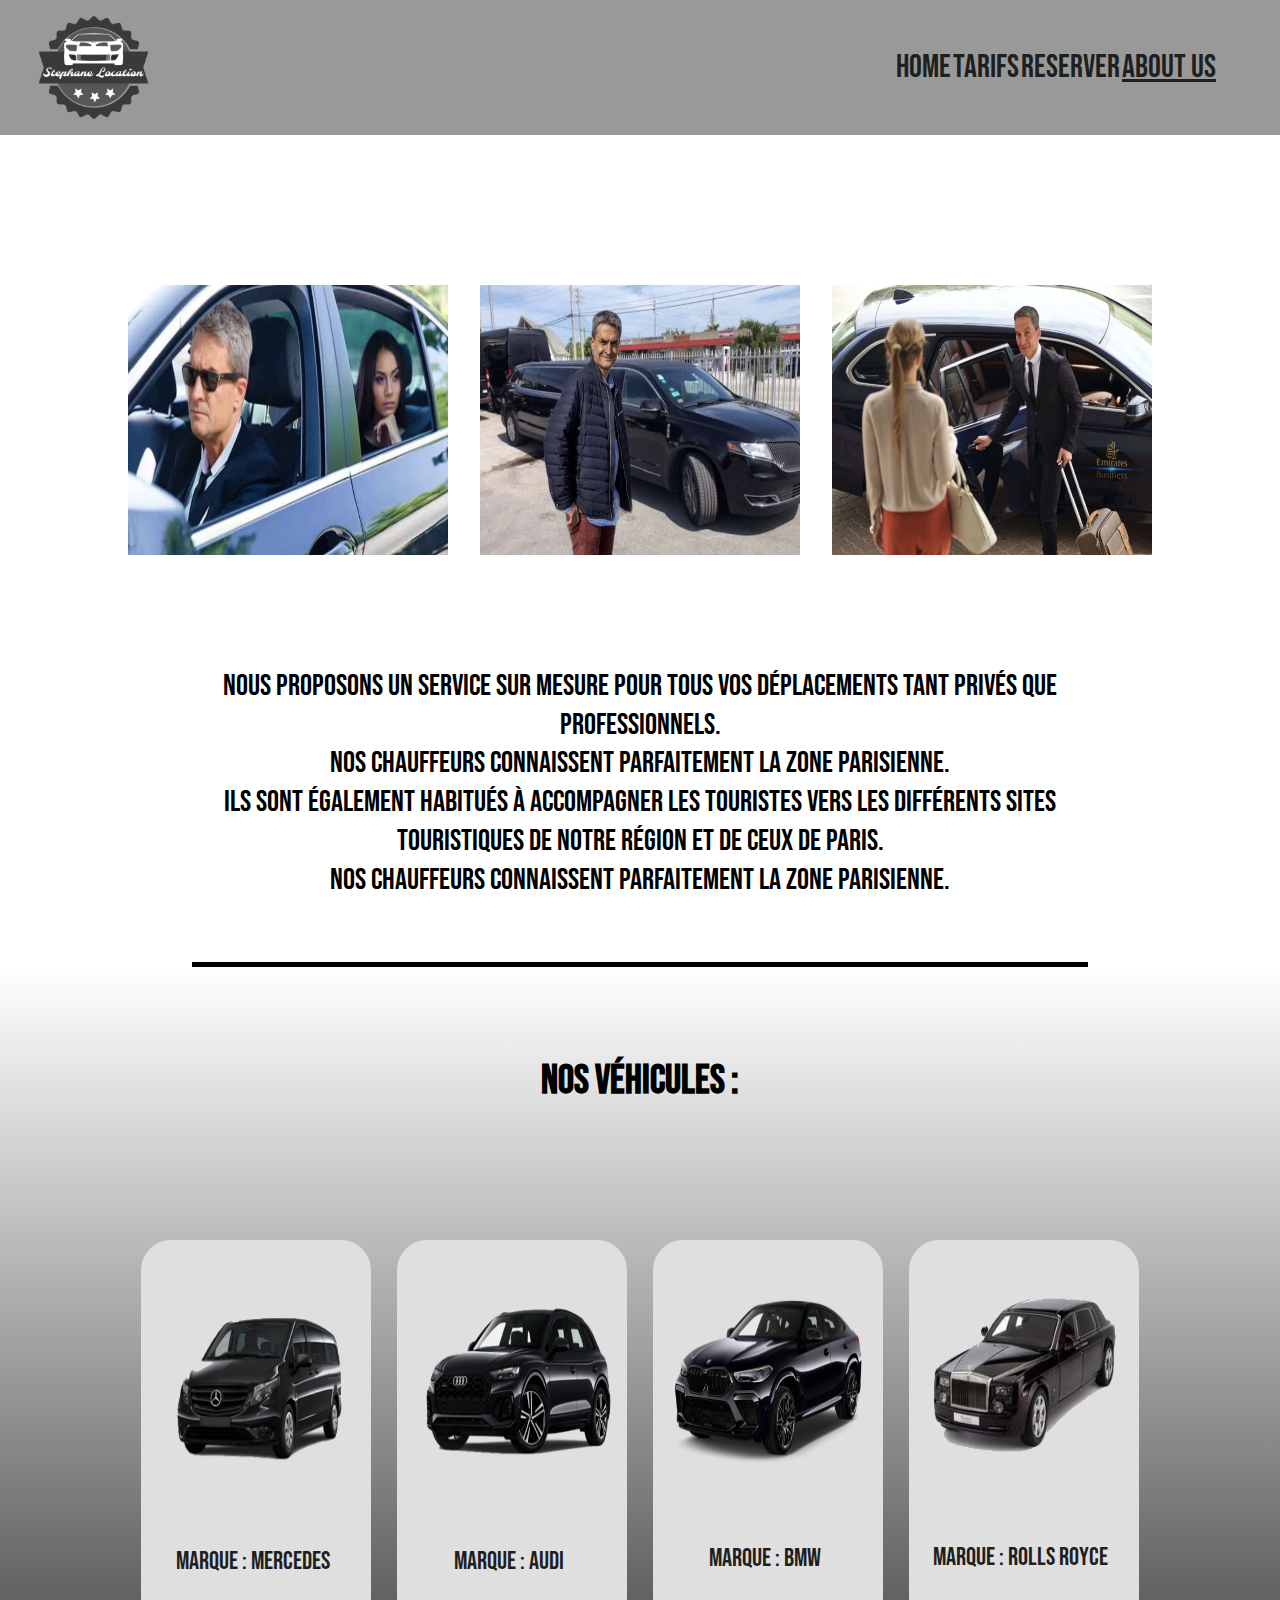
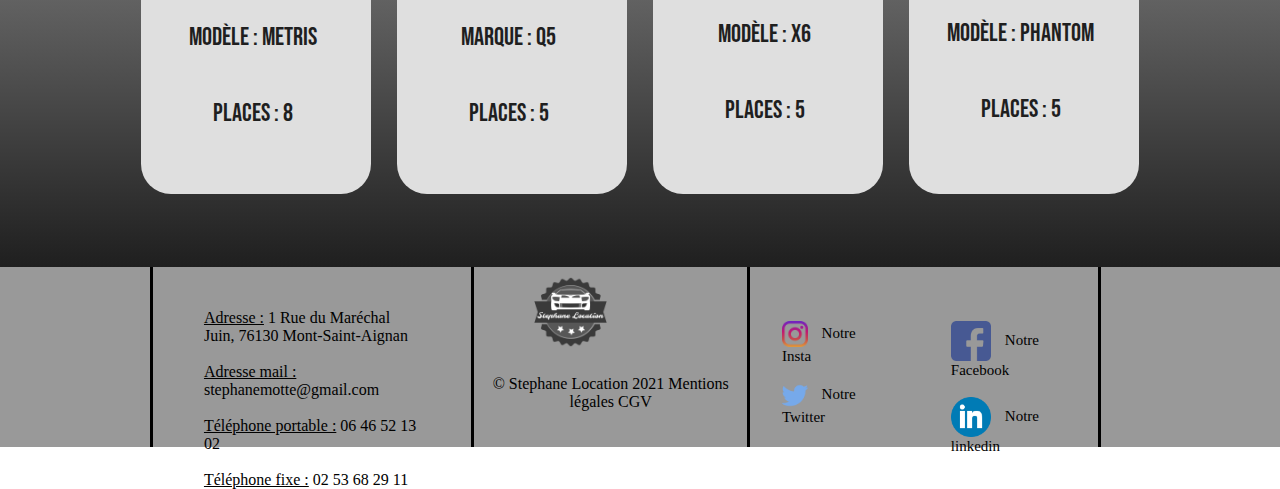
==== index.html @ 79b93d8c "first commit" ====
<!DOCTYPE html>
<html lang="en">
  <head>
    <meta charset="UTF-8" />
    <meta http-equiv="X-UA-Compatible" content="IE=edge" />
    <meta name="viewport" content="width=device-width, initial-scale=1.0" />
    <link rel="preconnect" href="https://fonts.googleapis.com" />
    <link rel="preconnect" href="https://fonts.gstatic.com" crossorigin />
    <link
      href="https://fonts.googleapis.com/css2?family=Bebas+Neue&display=swap"
      rel="stylesheet"
    />
    <link rel="preconnect" href="https://fonts.googleapis.com" />
    <link rel="preconnect" href="https://fonts.gstatic.com" crossorigin />
    <link
      href="https://fonts.googleapis.com/css2?family=Outfit:wght@500&display=swap"
      rel="stylesheet"
    />
    <link rel="stylesheet" href="./footer.css" />
    <link rel="stylesheet" href="./navbar.css" />
    <link rel="stylesheet" href="./index.css" />

    <title>Document</title>
  </head>

  <body>
    <header>
      <div class="navbar">
        <img
          id="logo"
          src="./img/ed33662d6f084adeb36894e1caba714b.png"
          alt=""
          onclick="window.location.href = './index.html'"
        />

        <div class="infos-navbar">
          <a id="home" href="./index.html">HOME</a>
          <a id="tarifs-navbar" href="./tarif.html">TARIFS</a>
          <a>RESERVER</a>
          <a id="aboutus-color" href="#about-us">ABOUT US</a>
        </div>
      </div>
    </header>

    <div class="img">
      <div><img id="img1" src="./img/IMG_9369.JPG" alt="" /></div>
      <div><img id="img2" src="./img/IMG_9370.JPG" alt="" /></div>
      <div><img id="img3" src="./img/IMG_9371.JPG" alt="" /></div>
    </div>
    <div class="text">
      <label>
        Nous proposons un service sur mesure pour tous vos déplacements tant
        privés que professionnels.
      </label>
      <br />
      <label>Nos chauffeurs connaissent parfaitement la zone Parisienne.</label>
      <br />
      <label
        >Ils sont également habitués à accompagner les touristes vers les
        différents sites touristiques de notre région et de ceux de
        Paris.</label
      >
      <br />
      <label>
        Nos chauffeurs connaissent parfaitement la zone Parisienne.</label
      >
    </div>

    <div class="div-principal-veh">
      <div>
        <h1 id="titre">Nos Véhicules :</h1>
        <div class="div-vehicules">
          <div class="form">
            <img id="mercedes" src="./img/7.1606327371.png" alt="" />
            <label class="label">Marque : Mercedes</label>

            <label class="label">Modèle : Metris </label>

            <label class="label">Places : 8</label>
          </div>
          <div class="form">
            <img
              id="audi"
              alt=""
              src="./img/audi_21q5editiononesu2fb_grismanhattanmetallise.png"
            />
            <label class="label">Marque : Audi</label>

            <label class="label">Marque : Q5</label>

            <label class="label">Places : 5</label>
          </div>
          <div class="form">
            <img
              id="bmw"
              alt=""
              src="./img/bmw_20x6mcomptn4wdsu3b_angularfront.png"
            />
            <label class="label">Marque : BMW</label>

            <label class="label">Modèle : X6</label>

            <label class="label">Places : 5</label>
          </div>
          <div class="form">
            <img id="rolls" alt="" src="./img/610Eoo-vFYL._SL1500_.png" />
            <label class="label">Marque : Rolls Royce</label>

            <label class="label">Modèle : Phantom</label>

            <label class="label">Places : 5</label>
          </div>
        </div>
      </div>
    </div>
    <div id="about-us" class="footer">
      <div class="div-titre-footer">
        <label class="footer-titre"></label>
        <div class="info-contact">
          <br />
          <div>
            <label class="style-label-contact">Adresse :</label>

            <a
              id="google-map"
              target="blank"
              href="https://www.google.com/maps/search/1+Rue+du+Mar%C3%A9chal+Juin,+76130+Mont-Saint-Aignan/@49.4630595,1.0636206,19.75z"
            >
              1 Rue du Maréchal Juin, 76130 Mont-Saint-Aignan
            </a>
          </div>
          <br />
          <div>
            <label class="style-label-contact">Adresse mail :</label>
            <label> stephanemotte@gmail.com</label>
          </div>
          <br />
          <div>
            <label class="style-label-contact">Téléphone portable :</label>
            <label>06 46 52 13 02</label>
          </div>
          <br />
          <div>
            <label class="style-label-contact">Téléphone fixe :</label>
            <label>02 53 68 29 11</label>
          </div>
        </div>
      </div>

      <div class="div-milieu">
        <img
          src="./img/ed33662d6f084adeb36894e1caba714b.png"
          id="logo-footer"
          alt=""
          onclick="window.location.href = './index.html'"
        />
        <label>© Stephane Location 2021 Mentions légales CGV</label>
      </div>
      <div class="réseaux-footer">
        <div class="instagram-twitter">
          <div class="instagram">
            <img src="./img/instagram.png" alt="logo" />
            <a
              href="https://www.instagram.com/sem/campaign/emailsignup/?campaign_id=13560899667&extra_1=s|c|547348932193|e|instagram%20%27|&placement=&creative=547348932193&keyword=instagram%20%27&partner_id=googlesem&extra_2=campaignid%3D13560899667%26adgroupid%3D126262412054%26matchtype%3De%26network%3Dg%26source%3Dnotmobile%26search_or_content%3Ds%26device%3Dc%26devicemodel%3D%26adposition%3D%26target%3D%26targetid%3Dkwd-1321618851291%26loc_physical_ms%3D9056146%26loc_interest_ms%3D%26feeditemid%3D%26param1%3D%26param2%3D&gclid=CjwKCAiA1uKMBhAGEiwAxzvX9ywAiK27RD-Z_Ke6WyhbWkCuElqEAxH-g4LJFf9JjdGgRRWyn7A29xoC4Q0QAvD_BwE"
              >Notre Insta</a
            >
          </div>
          <br />
          <div class="twitter">
            <img src="./img/twitter.png" alt="logo" />
            <a href="https://twitter.com/?lang=en">Notre Twitter</a>
          </div>
        </div>
        <div class="link-facebook">
          <div class="facebook">
            <img src="./img/facebook.png" alt="logo" />
            <a href="https://www.facebook.com/">Notre Facebook</a>
          </div>
          <br />
          <div class="linkedin">
            <img src="./img/317750_linkedin_icon.png" alt="logo" />
            <a href="https://www.linkedin.com/">Notre linkedin</a>
          </div>
        </div>
      </div>
    </div>
  </body>
</html>
---- footer.css ----
.footer {
  background-color: rgb(153, 153, 153);
  width: 100%;
  height: 20vh;
  display: flex;
  flex-direction: row;
  justify-content: space-between;
  margin-bottom: 0;
}

.footer-titre {
  color: black;
  font-size: 30px;
  font-family: Cambria, Cochin, Georgia, Times, "Times New Roman", serif;
}

.div-titre-footer {
  margin-left: 11.7vw;
  display: flex;
  flex-direction: row;
  justify-content: space-between;
  width: 30vw;
}

.info-contact {
  display: flex;
  flex-direction: column;
  border-left: 3px solid black;
  border-right: solid 3px black;
  padding-left: 4vw;
  padding-top: 2.6vh;
  padding-right: 4vw;
  color: black;
  font-size: 16px;
}

#google-map {
  color: black;
  text-decoration: none;
}

#google-map:hover {
  color: rgb(40, 104, 224);
  text-decoration: underline;
}

.style-label-contact {
  text-decoration: underline;
}

.réseaux-footer {
  border-left: solid 3px black;
  border-right: solid 3px black;
  margin-right: 14vw;
  display: flex;
  flex-direction: row;
  justify-content: space-between;
  padding-top: 3.5vh;
}

.instagram-twitter {
  margin-left: 2.5vw;
  padding-top: 2.5vh;
}

.instagram-twitter > div > img {
  width: 2vw;
}

.link-facebook {
  padding-top: 2.5vh;
  margin-left: 6vw;
  margin-right: 2.5vw;
}

.link-facebook > div > img {
  width: 40px;
}
.instagram > a {
  text-decoration: none;
  color: black;
  font-size: 15px;
  margin-left: 10px;
}

.instagram > img {
  display: inline-block;
  vertical-align: middle;
}
.twitter > a {
  text-decoration: none;
  color: black;
  font-size: 15px;
  margin-left: 10px;
}

.twitter > img {
  display: inline-block;
  vertical-align: middle;
}
.facebook > a {
  text-decoration: none;
  color: black;
  font-size: 15px;
  margin-left: 10px;
}

.facebook > img {
  display: inline-block;
  vertical-align: middle;
}
.linkedin > a {
  text-decoration: none;
  color: black;
  font-size: 15px;
  margin-left: 10px;
}

.linkedin > img {
  display: inline-block;
  vertical-align: middle;
}

#logo-footer {
  width: 7vw;
  margin-bottom: 2vh;
  margin-left: 4vw;
}

.div-milieu {
  display: flex;
  flex-direction: column;
  text-align: center;
}
---- navbar.css ----
@import url("https://fonts.googleapis.com/css2?family=Outfit:wght@500&display=swap");
@import url("https://fonts.googleapis.com/css2?family=Bebas+Neue&display=swap");

.navbar {
  width: 100vw;
  height: 15vh;
  background-color: rgb(153, 153, 153);
  color: #1f1f1f;

  display: flex;
  flex-direction: row;
  justify-content: space-between;
  font-family: "Bebas Neue", cursive;
  font-size: 32px;
}

.infos-navbar {
  margin-top: auto;
  margin-bottom: auto;
  display: flex;
  flex-direction: row;
  justify-content: space-between;
  width: 25vw;
  margin-right: 5vw;
}

#logo {
  margin-left: 2vw;
}

#home {
  color: #1f1f1f;
  text-decoration: none;
}

#home:hover {
  color: white;
}

#tarifs-navbar {
  color: #1f1f1f;
  text-decoration: none;
}

#tarifs-navbar:hover {
  color: white;
}

#aboutus-color {
  color: #1f1f1f;
}

#aboutus-color:hover {
  color: white;
}
---- index.css ----
body {
  margin: 0;
  display: flex;
  background-color: white;
  flex-direction: column;
  overflow-x: hidden;
}

.img {
  display: flex;
  flex-direction: row;
  justify-content: space-between;
  width: 80vw;
  margin-top: 150px;
  padding-left: 2vw;
  padding-right: 2vw;
  margin-left: auto;
  margin-right: auto;
}

#img1 {
  width: 25vw;
  height: 30vh;
}

#img2 {
  width: 25vw;
  height: 30vh;
}

#img3 {
  width: 25vw;
  height: 30vh;
}

.text {
  text-align: center;
  width: 70vw;
  margin-left: auto;
  margin-right: auto;
  margin-top: 12vh;
  font-size: 30px;
  line-height: 4.3vh;
  font-family: "Bebas Neue", cursive;
  padding-bottom: 7vh;
  border-bottom: black solid 5px;
}
.div-vehicules {
  display: flex;
  flex-direction: row;
  justify-content: space-between;
  width: 80vw;
  margin-left: auto;
  margin-right: auto;
  /* background-color: #1f1f1f; */
  margin-top: 10vh;
  padding-top: 5vh;
  padding-right: 5vw;
  padding-left: 5vw;
}

.form {
  width: 15vw;
  height: 60vh;
  background-color: rgb(223, 223, 223);
  border-radius: 30px;
  margin: auto;
  padding-left: 1.5vw;
  padding-top: 1.5vh;
  padding-right: 1.5vw;
  color: #1f1f1f;
  display: flex;
  flex-direction: column;
}
#mercedes {
  width: 15vw;
  height: 25vh;
  margin-left: 0.2vw;
  margin-bottom: 7.5vh;
}

.div-principal-veh {
  display: flex;
  flex-direction: column;
  background: linear-gradient(white, #1f1f1f);
  height: 100vh;
  width: 100vw;
}

#titre {
  margin-top: 10vh;
  text-align: center;
  font-family: "Bebas Neue", cursive;
  font-size: 40px;
}

#audi {
  width: 16vw;
  height: 25vh;
  margin-top: 2vh;
  margin-bottom: 5.5vh;
}

#bmw {
  width: 15vw;
  height: 22vh;
  margin-top: 3.5vh;
  margin-bottom: 6.6vh;
}

#rolls {
  width: 15vw;
  height: 19vh;
  margin-top: 4vh;
  margin-bottom: 9vh;
}

.label {
  font-size: 25px;
  color: #1f1f1f;
  text-align: center;
  margin-right: 0.5vw;
  margin-bottom: 5vh;
  font-family: "Bebas Neue", cursive;
}
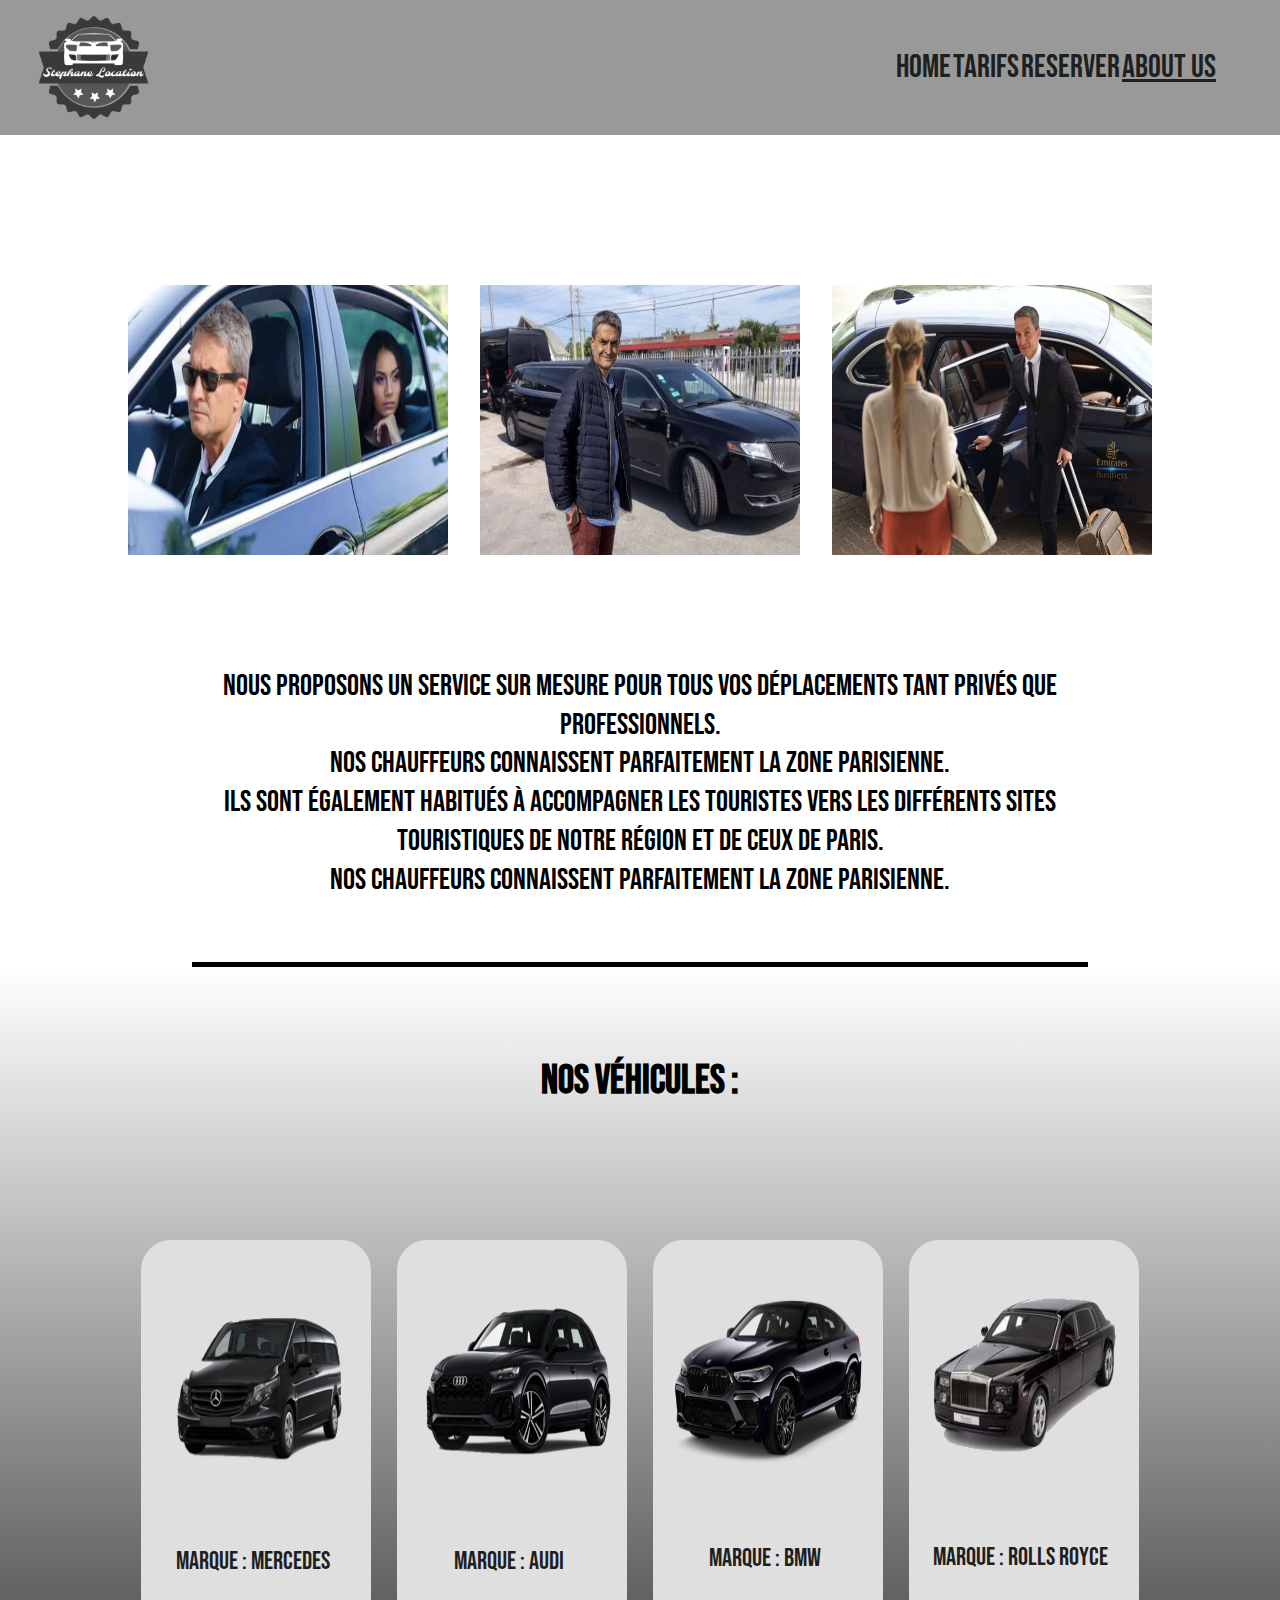
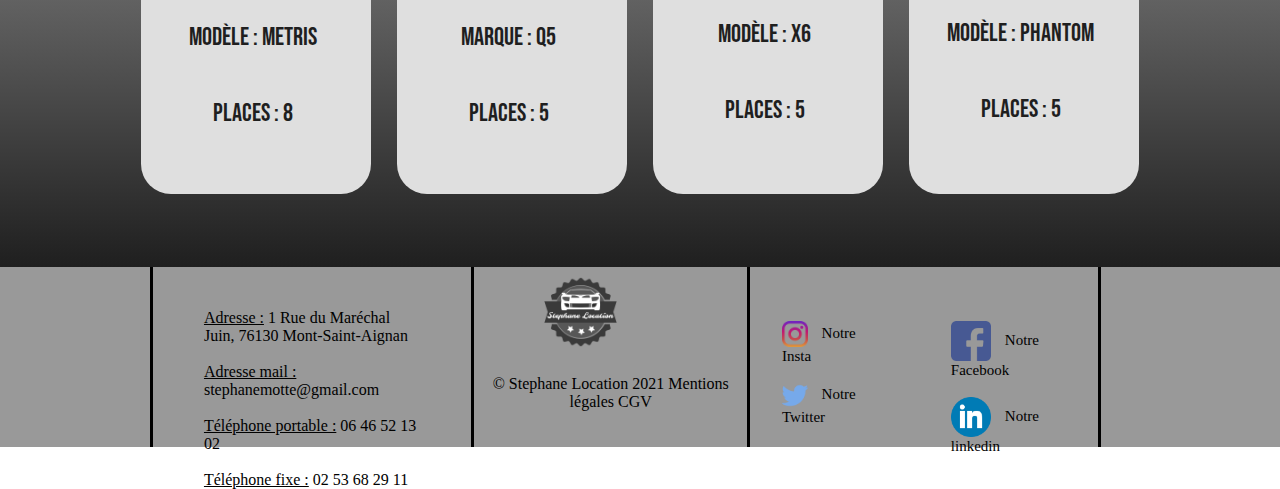
==== commit a91a44a3: "Dernière version" ====
--- a/index.html
+++ b/index.html
@@ -36,7 +36,7 @@
         <div class="infos-navbar">
           <a id="home" href="./index.html">HOME</a>
           <a id="tarifs-navbar" href="./tarif.html">TARIFS</a>
-          <a>RESERVER</a>
+          <a id="reserver-navbar" href="./form.html">RESERVER</a>
           <a id="aboutus-color" href="#about-us">ABOUT US</a>
         </div>
       </div>
--- a/footer.css
+++ b/footer.css
@@ -124,7 +124,7 @@
 #logo-footer {
   width: 7vw;
   margin-bottom: 2vh;
-  margin-left: 4vw;
+  margin-left: 4.8vw;
 }
 
 .div-milieu {
--- a/navbar.css
+++ b/navbar.css
@@ -35,6 +35,7 @@
 
 #home:hover {
   color: white;
+  font-size: 42px;
 }
 
 #tarifs-navbar {
@@ -44,6 +45,7 @@
 
 #tarifs-navbar:hover {
   color: white;
+  font-size: 42px;
 }
 
 #aboutus-color {
@@ -52,4 +54,15 @@
 
 #aboutus-color:hover {
   color: white;
+  font-size: 42px;
 }
+
+#reserver-navbar {
+  color: #1f1f1f;
+  text-decoration: none;
+}
+
+#reserver-navbar:hover {
+  color: white;
+  font-size: 42px;
+}
